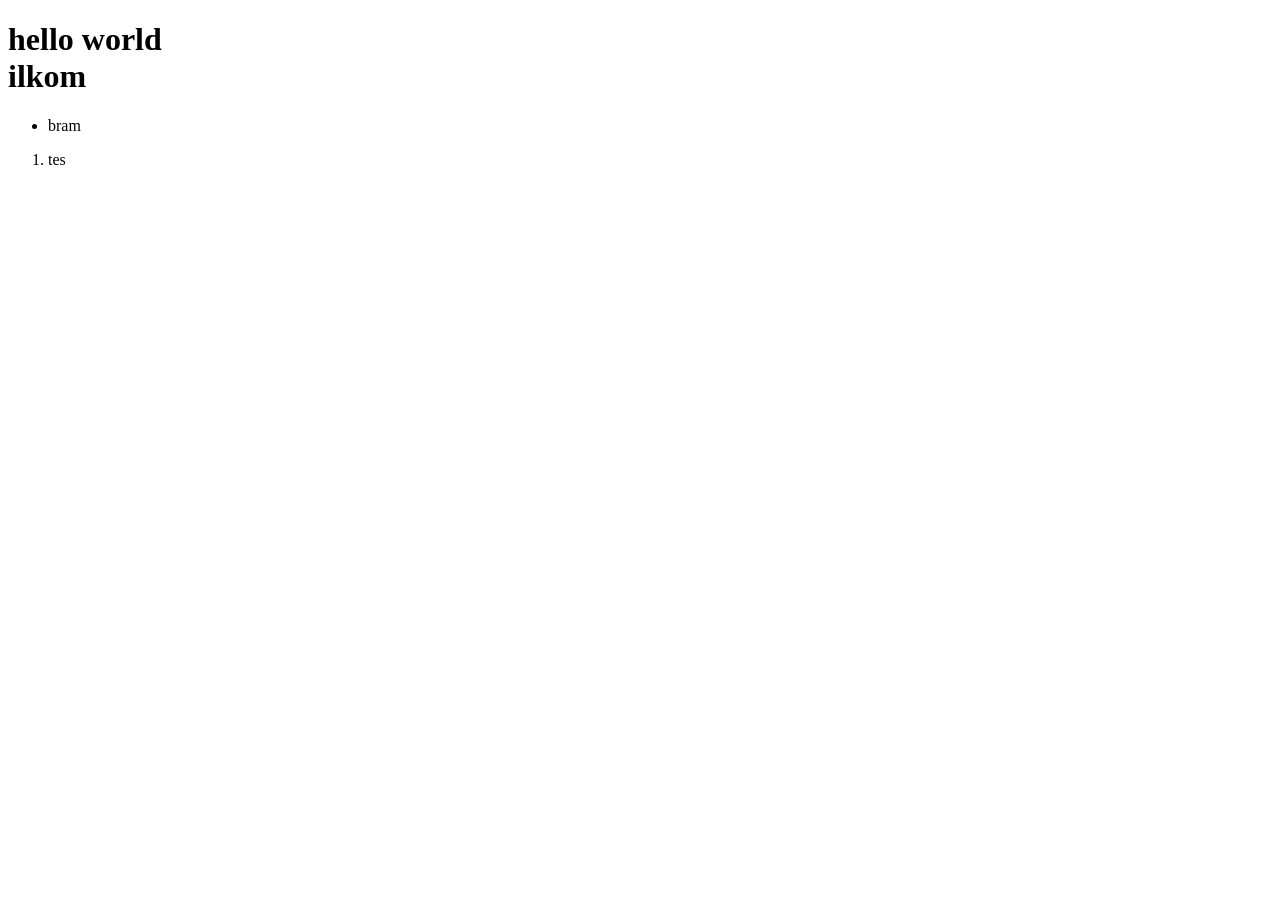
==== index.html @ 7bd54c94 "Add files via upload" ====
<!DOCTYPE html>
<!--
Click nbfs://nbhost/SystemFileSystem/Templates/Licenses/license-default.txt to change this license
Click nbfs://nbhost/SystemFileSystem/Templates/Other/html.html to edit this template
-->
<html>
    <head>
        <title>Pertemuan 1</title>
        <meta charset="UTF-8">
        <meta name="viewport" content="width=device-width, initial-scale=1.0">
    </head>
    <body>
        <h1>hello world<br>ilkom</h1>
        <ul><li>bram</li></ul>
        <ol><li>tes</li></ol>
    </body>
</html>
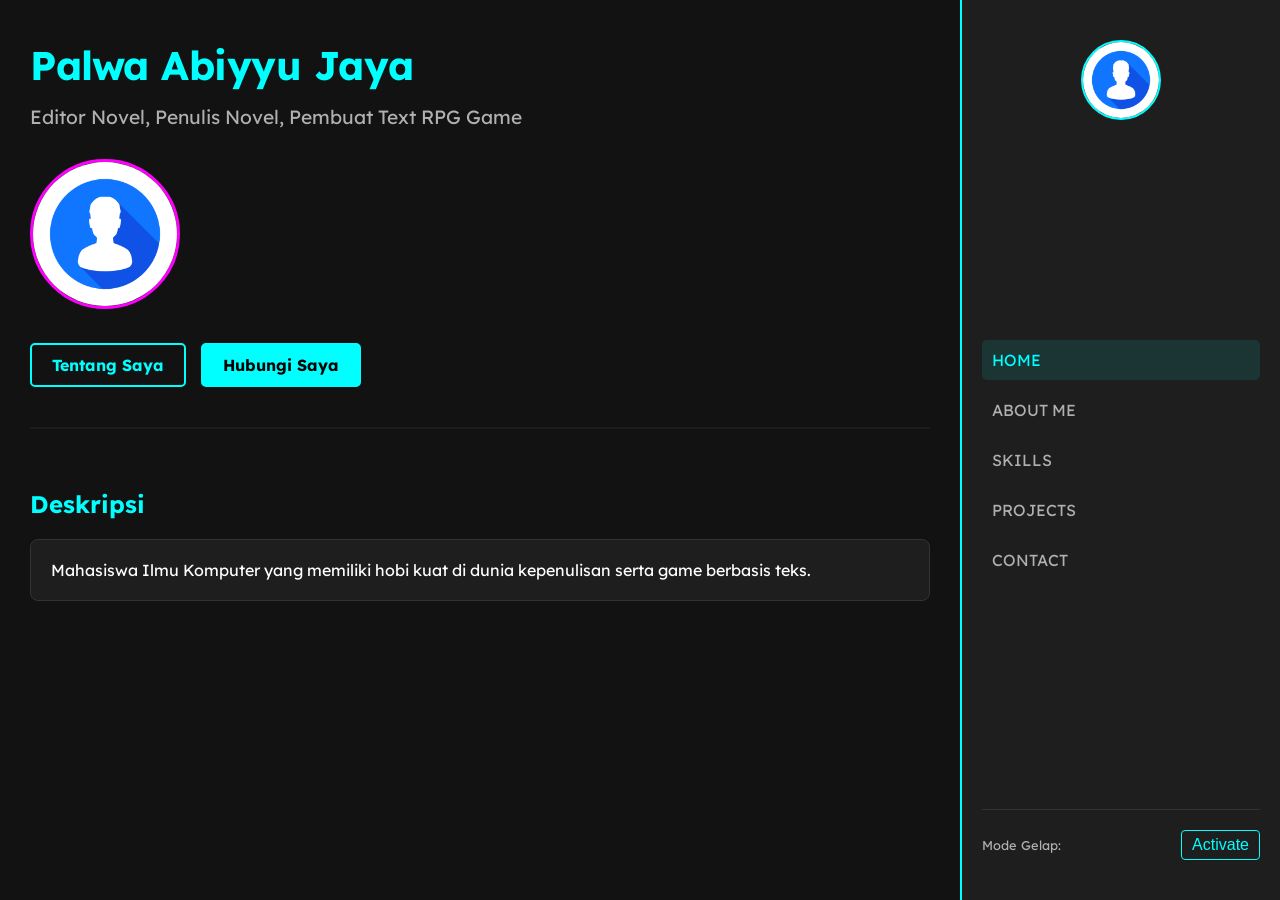
==== commit b6a2987c: "Add files via upload Ini izin upload lagi karena tadi saya lihat di opsi pagesnya tidak ada folder W" ====
--- a/index.html
+++ b/index.html
@@ -1,17 +1,62 @@
 <!DOCTYPE html>
-<!--
-Click nbfs://nbhost/SystemFileSystem/Templates/Licenses/license-default.txt to change this license
-Click nbfs://nbhost/SystemFileSystem/Templates/Other/html.html to edit this template
--->
-<html>
-    <head>
-        <title>Pertemuan 1</title>
-        <meta charset="UTF-8">
-        <meta name="viewport" content="width=device-width, initial-scale=1.0">
-    </head>
-    <body>
-        <h1>hello world<br>ilkom</h1>
-        <ul><li>bram</li></ul>
-        <ol><li>tes</li></ol>
-    </body>
-</html>
+<html lang="id">
+<head>
+    <meta charset="UTF-8">
+    <meta name="viewport" content="width=device-width, initial-scale=1.0">
+    <title>Home</title>
+    <link rel="preconnect" href="https://fonts.googleapis.com">
+    <link rel="preconnect" href="https://fonts.gstatic.com" crossorigin>
+    <link href="https://fonts.googleapis.com/css2?family=Lexend:wght@300;400;600&display=swap" rel="stylesheet">
+    <link rel="stylesheet" href="css/style.css">
+</head>
+<body>
+    <div class="main-wrapper">
+        <div class="layout-grid">
+            <main class="content-area">
+                <header id="home-section" class="section-header">
+                    <h1 class="display-title">Palwa Abiyyu Jaya</h1>
+                    <p class="lead-text mb-text">Editor Novel, Penulis Novel, Pembuat Text RPG Game</p>
+                    <div class="profile-photo-container">
+                        <img src="images/profile.jpg" alt="Foto Profil" class="profile-img">
+                    </div>
+                    <div class="btn-group">
+                        <a href="#about-section" class="btn-style-outline">Tentang Saya</a>
+                        <a href="#contact-section" class="btn-style-primary">Hubungi Saya</a>
+                    </div>
+                </header>
+                <hr class="divider-line">
+                <section id="welcome-message" class="section-padding">
+                    <h2 class="section-subtitle">Deskripsi</h2>
+                    <div class="content-box bg-surface">
+                        <p class="body-text">Mahasiswa Ilmu Komputer yang memiliki hobi kuat di dunia kepenulisan serta game berbasis teks.</p>
+                    </div>
+                </section>
+            </main>
+            <aside class="sidebar-area">
+                <div class="text-center pb-space">
+                    <div class="circle-avatar">
+                        <img src="images/profile.jpg" alt="Foto Profil" class="img-fluid avatar-img">
+                    </div>
+                </div>
+                <nav class="navigation-menu">
+                    <div class="mobile-toggle">☰</div>
+                    <div class="collapse-menu">
+                        <ul class="nav-list">
+                            <li><a class="nav-link active text-cyber-blue" href="index.html">HOME</a></li>
+                            <li><a class="nav-link text-muted" href="about.html">ABOUT ME</a></li>
+                            <li><a class="nav-link text-muted" href="skills.html">SKILLS</a></li>
+                            <li><a class="nav-link text-muted" href="projects.html">PROJECTS</a></li>
+                            <li><a class="nav-link text-muted" href="contact.html">CONTACT</a></li>
+                        </ul>
+                    </div>
+                </nav>
+                <div class="dark-mode-footer">
+                    <span class="footer-label">Mode Gelap:</span>
+                    <button id="darkModeToggle" class="btn-icon">Activate</button>
+                </div>
+            </aside>
+        </div>
+    </div>
+    <script src="js/script.js"></script>
+</body>
+</html>
--- a/css/style.css
+++ b/css/style.css
@@ -0,0 +1,290 @@
+:root {
+    --bg-body: #121212;
+    --bg-surface: #1e1e1e;
+    --text-main: #ffffff;
+    --text-muted: #b0b0b0;
+    --cyber-blue: #00ffff;
+    --cyber-red: #ff00ff;
+    --cyber-green: #00ff00;
+    --border-color: #333333;
+}
+
+body.light-mode {
+    --bg-body: #f5f5f5;
+    --bg-surface: #ffffff;
+    --text-main: #121212;
+    --text-muted: #666666;
+    --cyber-blue: #00ccff;
+    --cyber-red: #ff3366;
+    --cyber-green: #33cc33;
+    --border-color: #dddddd;
+}
+
+* {
+    margin: 0;
+    padding: 0;
+    box-sizing: border-box;
+}
+
+html {
+    scroll-behavior: auto;
+}
+
+body {
+    background-color: var(--bg-body);
+    color: var(--text-main);
+    font-family: 'Lexend', sans-serif;
+}
+
+.main-wrapper {
+    padding: 0;
+}
+
+.layout-grid {
+    display: flex;
+    flex-wrap: wrap;
+    min-height: 100vh;
+}
+
+.content-area {
+    width: 75%;
+    padding: 40px 30px;
+}
+
+.sidebar-area {
+    width: 25%;
+    padding: 40px 20px;
+    position: sticky;
+    top: 0;
+    height: 100vh;
+    background-color: var(--bg-surface);
+    border-left: 2px solid var(--cyber-blue);
+    box-sizing: border-box;
+    display: flex;
+    flex-direction: column;
+    justify-content: space-between;
+}
+
+@media screen and (max-width: 900px) {
+    .content-area { width: 100%; }
+    .sidebar-area { width: 100%; border-left: none; border-top: 2px solid var(--cyber-blue); position: relative; }
+}
+
+.display-title {
+    font-size: 2.5rem;
+    color: var(--cyber-blue);
+    letter-spacing: -0.5px;
+    margin-bottom: 15px;
+}
+
+.section-subtitle {
+    font-size: 1.5rem;
+    color: var(--cyber-blue);
+    margin-top: 0;
+    margin-bottom: 20px;
+}
+
+.lead-text {
+    font-size: 1.2rem;
+    color: var(--text-muted);
+}
+
+.mb-text { margin-bottom: 30px; }
+.mt-text { margin-top: 10px; }
+.mt-gap { margin-top: 40px; }
+.mt-small { margin-top: 10px; }
+.pb-space { padding-bottom: 40px; }
+.mb-small { margin-bottom: 10px; }
+.mb-medium { margin-bottom: 20px; }
+.mb-large { margin-bottom: 30px; }
+.mt-large { margin-top: 30px; }
+
+.section-padding { padding: 20px 0; }
+
+.profile-photo-container { margin-bottom: 30px; }
+.profile-img { width: 150px; height: 150px; border-radius: 50%; border: 3px solid var(--cyber-red); object-fit: cover; }
+.divider-line { border: 1px solid var(--border-color); margin: 40px 0; opacity: 0.3; }
+.border-theme { border: 1px solid var(--cyber-blue) !important; }
+
+.btn-group { display: flex; gap: 15px; margin-top: 20px; }
+
+.btn-style-primary {
+    background-color: var(--cyber-blue);
+    color: #000;
+    padding: 10px 20px;
+    text-decoration: none;
+    border-radius: 5px;
+    font-weight: bold;
+    display: inline-block;
+    border: 2px solid var(--cyber-blue);
+}
+
+.btn-style-outline {
+    border: 2px solid var(--cyber-blue);
+    color: var(--cyber-blue);
+    padding: 10px 20px;
+    text-decoration: none;
+    border-radius: 5px;
+    font-weight: bold;
+    display: inline-block;
+}
+
+.text-muted { color: var(--text-muted); }
+.text-cyber-blue { color: var(--cyber-blue); }
+.text-white-50 { color: rgba(255,255,255,0.5); }
+.center-text { text-align: center; }
+.d-flex-col { display: flex; flex-direction: column; }
+.d-flex { display: flex; }
+.flex-column { flex-direction: column; }
+.align-items-start { align-items: flex-start; }
+.justify-content-between { justify-content: space-between; }
+.w-full { width: 100%; }
+.h-200 { height: 200px; }
+
+.bg-surface {
+    background-color: var(--bg-surface);
+    padding: 20px;
+    border-radius: 8px;
+    border: 1px solid var(--border-color);
+    margin-top: 20px;
+}
+
+.content-box { margin-top: 20px; }
+.work-img { width: 100%; max-width: 500px; border-radius: 8px; margin-top: 15px; }
+
+.navigation-menu { width: 100%; padding: 0; }
+.mobile-toggle { display: none; font-size: 1.5rem; cursor: pointer; margin-bottom: 10px; color: var(--cyber-blue); }
+.collapse-menu { width: 100%; }
+.nav-list { list-style: none; padding: 0; margin: 0; display: flex; flex-direction: column; gap: 10px; }
+.nav-link {
+    text-decoration: none;
+    color: var(--text-muted);
+    padding: 10px;
+    border-radius: 5px;
+    display: block;
+}
+
+.nav-link:hover, .nav-link.active {
+    color: var(--cyber-blue);
+    background-color: rgba(0, 255, 255, 0.1);
+}
+
+.dark-mode-footer {
+    margin-top: 50px;
+    padding-top: 20px;
+    border-top: 1px solid var(--border-color);
+    display: flex;
+    justify-content: space-between;
+    align-items: center;
+}
+
+.footer-label { font-size: 0.8rem; color: var(--text-muted); }
+.btn-icon {
+    background: none;
+    border: 1px solid var(--cyber-blue);
+    color: var(--cyber-blue);
+    padding: 5px 10px;
+    border-radius: 4px;
+    cursor: pointer;
+    font-size: 1rem;
+}
+
+.card {
+    background-color: var(--bg-surface);
+    color: var(--text-main);
+    border-radius: 10px;
+    border: 1px solid var(--border-color);
+}
+
+.cyber-card {
+    background-color: var(--bg-surface) !important;
+    border: 1px solid var(--cyber-blue) !important;
+}
+
+.card-title { color: var(--cyber-blue); }
+.card-subtitle { color: var(--text-muted); }
+.card-body { color: var(--text-main); padding: 20px; }
+.mb-auto { margin-bottom: auto; }
+
+.badge {
+    padding: 5px 10px;
+    font-size: 0.8rem;
+    border-radius: 4px;
+}
+
+.badge-hobby { background-color: var(--bg-surface); color: var(--text-main); border: 1px solid var(--cyber-blue); }
+.badge-soft { background-color: var(--bg-surface); color: var(--text-main); border: 1px solid var(--cyber-blue); }
+.badge-project { background-color: var(--bg-surface); color: var(--text-main); border: 1px solid var(--cyber-blue); }
+.badge-red { border-color: var(--cyber-red); color: var(--cyber-red); }
+.badge-success { border-color: var(--cyber-green); color: var(--cyber-green); }
+
+.progress-track { background-color: var(--bg-surface); border-radius: 10px; overflow: hidden; height: 20px; }
+.progress-fill { height: 100%; }
+.progress-bar-cyber-blue { background-color: var(--cyber-blue); }
+.progress-bar-cyber-green { background-color: var(--cyber-green); }
+
+.circle-avatar {
+    width: 80px;
+    height: 80px;
+    border-radius: 50%;
+    border: 2px solid var(--cyber-blue);
+    overflow: hidden;
+    margin: 0 auto;
+}
+
+.avatar-img { width: 100%; height: 100%; object-fit: cover; }
+
+.gallery-item { margin-bottom: 30px; }
+.project-img-overlay { border-top-right-radius: 10px; border-top-left-radius: 10px; overflow: hidden; }
+.img-cover { width: 100%; height: 100%; object-fit: cover; }
+.project-img-overlay { height: 200px; }
+
+.form-label { color: var(--text-main); display: block; margin-bottom: 5px; font-size: 0.9rem; }
+.input-custom {
+    background-color: var(--bg-surface);
+    color: var(--text-main);
+    border: 1px solid var(--border-color);
+    border-radius: 5px;
+    padding: 10px;
+    width: 100%;
+}
+
+.input-custom:focus {
+    background-color: var(--bg-surface);
+    color: var(--text-main);
+    border-color: var(--cyber-blue);
+    outline: none;
+}
+
+.input-error { border-color: red !important; }
+
+.list-items { list-style: none; padding: 0; }
+.list-item { padding: 10px 0; border-bottom: 1px solid var(--border-color); color: var(--text-main); display: flex; align-items: center; gap: 10px; }
+.contact-list li { padding: 10px 0; border-bottom: 1px solid var(--border-color); color: var(--text-main); display: flex; align-items: center; gap: 10px; }
+.social-links { display: flex; gap: 15px; flex-wrap: wrap; }
+.text-info { color: #5bc0de; }
+.fs-small { font-size: 0.9rem; text-decoration: none; color: var(--text-muted); }
+
+.w-100 { width: 100%; }
+.rounded-pill { border-radius: 20px; }
+.rounded-top { border-top-left-radius: 8px; border-top-right-radius: 8px; }
+.gap-wrap { display: flex; flex-wrap: wrap; gap: 10px; }
+.row-split { display: flex; gap: 20px; }
+.half-width { width: 50%; }
+
+@media screen and (max-width: 900px) {
+    .half-width { width: 100%; }
+    .row-split { flex-direction: column; }
+    .mobile-toggle { display: block; }
+    .collapse-menu { display: none; }
+    .show { display: block; }
+}
+
+@media screen and (max-width: 576px) {
+    .display-title { font-size: 1.8rem; }
+    .content-area { padding: 20px; }
+    .sidebar-area { padding: 20px; }
+    .circle-avatar, .profile-img { width: 60px; height: 60px; }
+    .profile-img { width: 100px; height: 100px; }
+    .grid-cards, .grid-gallery { display: block; }
+}
